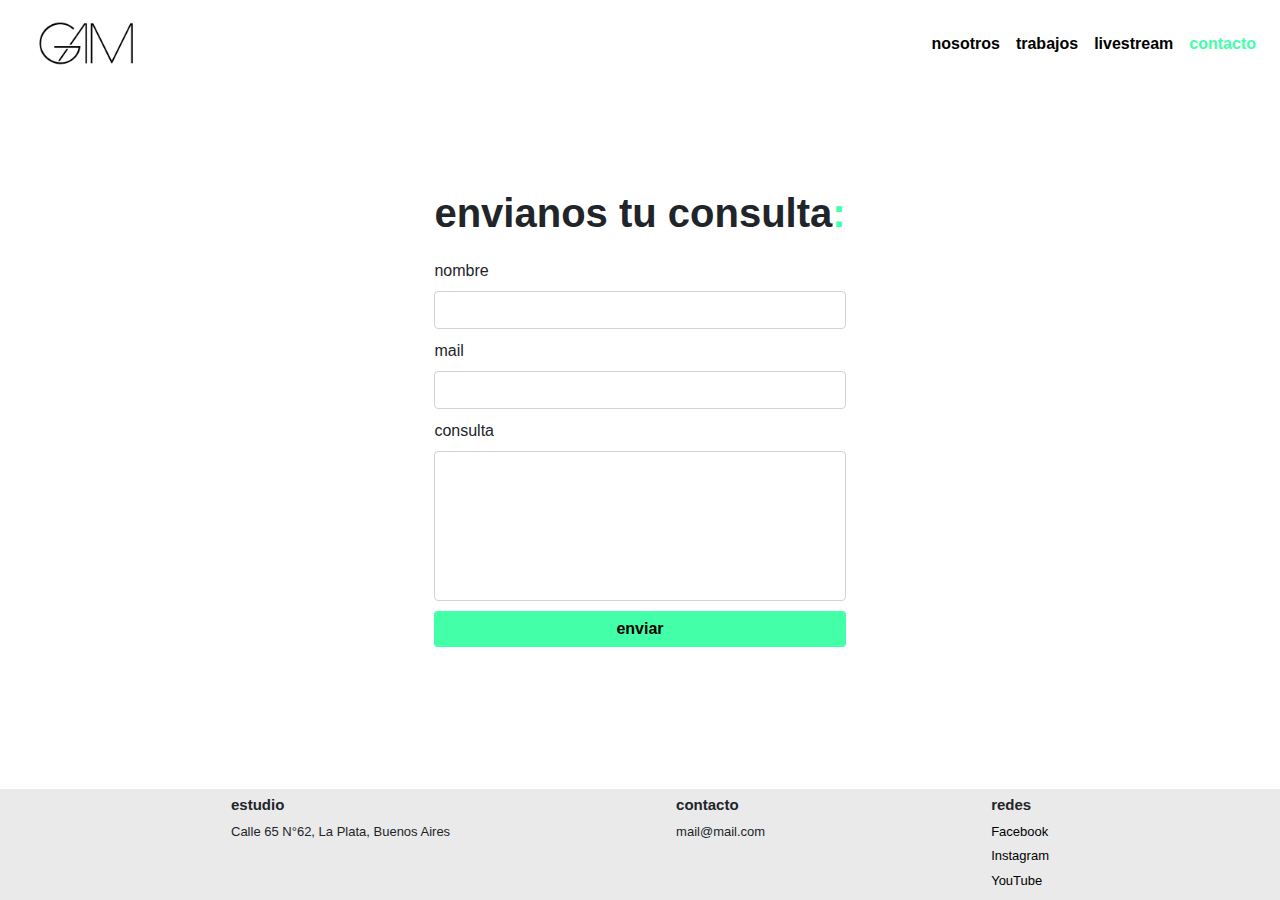
==== pages/contacto.html @ 42cb7996 "Cambié logos del index, propiedades del footer de las páginas, eliminé el margen de los contenedores" ====
<!DOCTYPE html>
<html lang="es">

<head>
  <meta charset="UTF-8">
  <meta name="viewport" content="width=device-width, initial-scale=1">
  <meta http-equiv="X-UA-Compatible" content="ie=edge">
  <title>GAM - Contacto</title>
  <meta name="description"
    content="Somos técnicos, artistas y comunicadores dedicados a crear audiovisuales, para alcanzar objetivos artísticos, sociales y comerciales">
  <meta name="keywords" content="estudio, productora, audiovisual, comunicación, livestream, streaming">
  <link rel="stylesheet" href="https://stackpath.bootstrapcdn.com/bootstrap/4.5.2/css/bootstrap.min.css"
    integrity="sha384-JcKb8q3iqJ61gNV9KGb8thSsNjpSL0n8PARn9HuZOnIxN0hoP+VmmDGMN5t9UJ0Z" crossorigin="anonymous">
  <link rel="stylesheet" href="../resources\css\pagestyle.css">
</head>

<body>

  <nav class="navbar fixed-top navbar-expand-lg navbar-light bg-light">
    <a href="../index.html">
      <img class="logo" src="../components\output-onlinepngtools.png" alt="logo">
    </a>
    <button class="navbar-toggler" type="button" data-toggle="collapse" data-target="#navbarSupportedContent"
      aria-controls="navbarSupportedContent" aria-expanded="false" aria-label="Toggle navigation">
      <span class="navbar-toggler-icon"></span>
    </button>

    <div class="collapse navbar-collapse" id="navbarSupportedContent">
      <ul class="navbar-nav ml-auto">
        <li class="nav-item"><a class="nav-link" href="../pages\nosotros.html">nosotros</a></li>
        <li class="nav-item"><a class="nav-link" href="../pages\trabajos.html">trabajos</a></li>
        <li class="nav-item"><a class="nav-link" href="../pages/livestream.html">livestream</a></li>
        <li class="nav-item active"><a class="nav-link" href="../pages\contacto.html">contacto</a></li>
      </ul>
    </div>
  </nav>

  <div class="container">
    <form onSubmit=formSubmit(event)>
      <p class="container__text">envianos tu consulta<span style="color:#43FFA8">:</span></p>
      <label class="container__label" for="name">nombre</label>
      <input class="container__input" id="name" type="text" name="firstname">
      <label class="container__label" for="mail">mail</label>
      <input class="container__input" type="email" name="mail">
      <label class="container__label" for="subject">consulta</label>
      <textarea class="container__textarea" id="subject" name="subject"></textarea>
      <button class="container__button" type="submit" name="submit" data-animation="ripple">enviar</button>
    </form>
  </div>

  <script src="https://stackpath.bootstrapcdn.com/bootstrap/4.5.2/js/bootstrap.min.js"
    integrity="sha384-B4gt1jrGC7Jh4AgTPSdUtOBvfO8shuf57BaghqFfPlYxofvL8/KUEfYiJOMMV+rV"
    crossorigin="anonymous"></script>
  <script src="https://code.jquery.com/jquery-3.5.1.slim.min.js"
    integrity="sha384-DfXdz2htPH0lsSSs5nCTpuj/zy4C+OGpamoFVy38MVBnE+IbbVYUew+OrCXaRkfj"
    crossorigin="anonymous"></script>
  <script src="https://stackpath.bootstrapcdn.com/bootstrap/4.5.2/js/bootstrap.min.js"
    integrity="sha384-B4gt1jrGC7Jh4AgTPSdUtOBvfO8shuf57BaghqFfPlYxofvL8/KUEfYiJOMMV+rV"
    crossorigin="anonymous"></script>
  <script src="https://cdn.jsdelivr.net/npm/popper.js@1.16.1/dist/umd/popper.min.js"
    integrity="sha384-9/reFTGAW83EW2RDu2S0VKaIzap3H66lZH81PoYlFhbGU+6BZp6G7niu735Sk7lN"
    crossorigin="anonymous"></script>
</body>

<footer class="footer">
  <div class="footer__section">
    <p class="footer__text">estudio</p>
    <p class="footer__text--light">Calle 65 N°62, La Plata, Buenos Aires</p>
  </div>
  <div class="footer__section">
    <p class="footer__text">contacto</p>
    <p class="footer__text--light">mail@mail.com</p>
  </div>
  <div class="footer__section">
    <p class="footer__text">redes</p>
    <ul>
      <li class="footer__list-item"><a class="footer__link" href="https://www.facebook.com/gamestudioaudiovisual/"
        target="_blank">Facebook </a></li>
      <li class="footer__list-item"><a class="footer__link" href="http://www.instagram.com/gam.estudio"
          target="_blank">Instagram </a></li>
      <li class="footer__list-item"><a class="footer__link" href="http://youtube.com/channel/UCmvokdMhv9i3rg9MmooIIvg"
          target="_blank">YouTube</a></li>
    </ul>
  </div>
</footer>

</html>
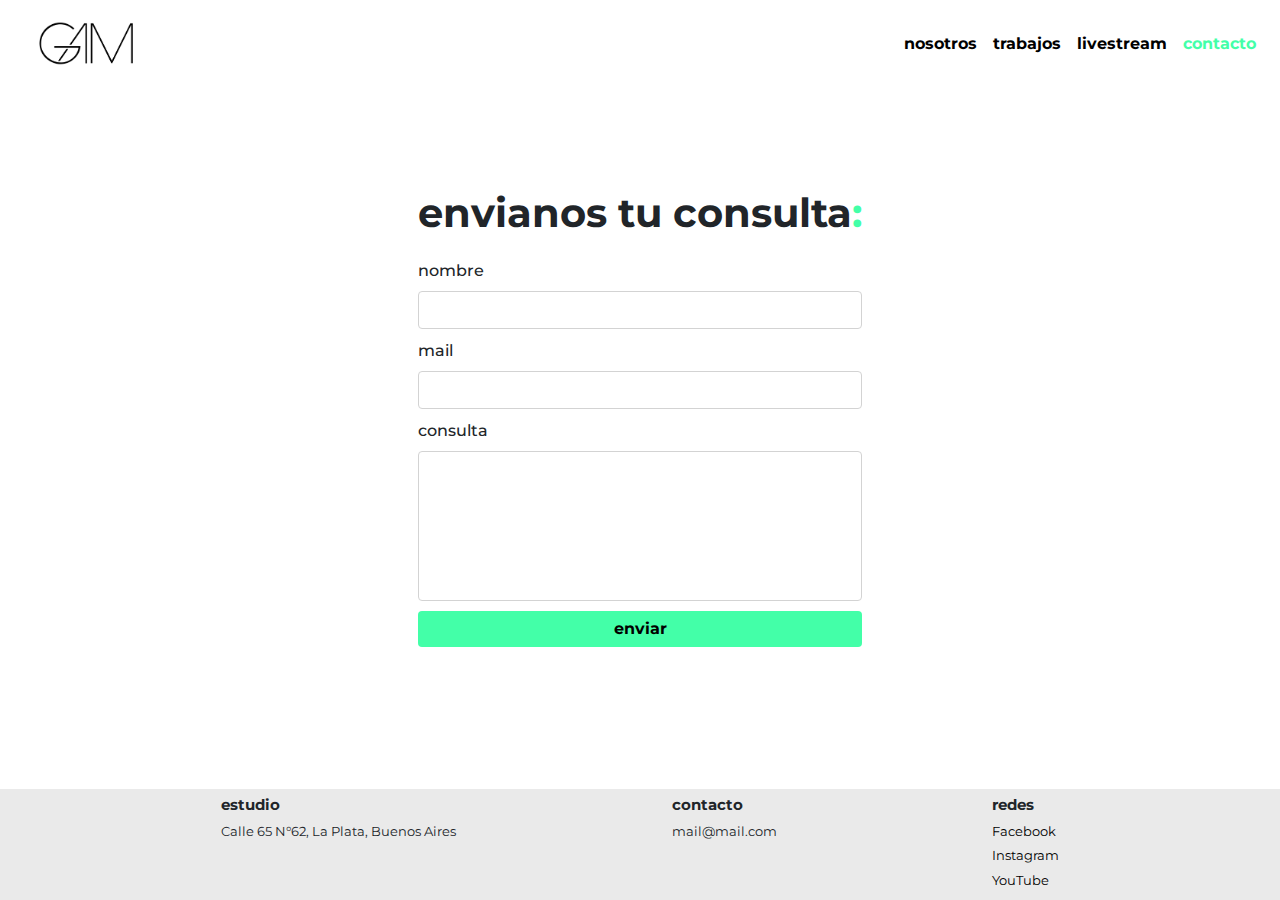
==== commit d941dc16: "Font agregada al html" ====
--- a/pages/contacto.html
+++ b/pages/contacto.html
@@ -9,8 +9,10 @@
   <meta name="description"
     content="Somos técnicos, artistas y comunicadores dedicados a crear audiovisuales, para alcanzar objetivos artísticos, sociales y comerciales">
   <meta name="keywords" content="estudio, productora, audiovisual, comunicación, livestream, streaming">
+  <link rel="icon" type="image/png" href="../components/gam-favicon.png">
   <link rel="stylesheet" href="https://stackpath.bootstrapcdn.com/bootstrap/4.5.2/css/bootstrap.min.css"
     integrity="sha384-JcKb8q3iqJ61gNV9KGb8thSsNjpSL0n8PARn9HuZOnIxN0hoP+VmmDGMN5t9UJ0Z" crossorigin="anonymous">
+  <link href="https://fonts.googleapis.com/css2?family=Montserrat:wght@400;600;700&display=swap" rel="stylesheet">
   <link rel="stylesheet" href="../resources\css\pagestyle.css">
 </head>
 
@@ -18,7 +20,7 @@
 
   <nav class="navbar fixed-top navbar-expand-lg navbar-light bg-light">
     <a href="../index.html">
-      <img class="logo" src="../components\output-onlinepngtools.png" alt="logo">
+      <img class="logo" src="../components\gam-black.png" alt="logo">
     </a>
     <button class="navbar-toggler" type="button" data-toggle="collapse" data-target="#navbarSupportedContent"
       aria-controls="navbarSupportedContent" aria-expanded="false" aria-label="Toggle navigation">
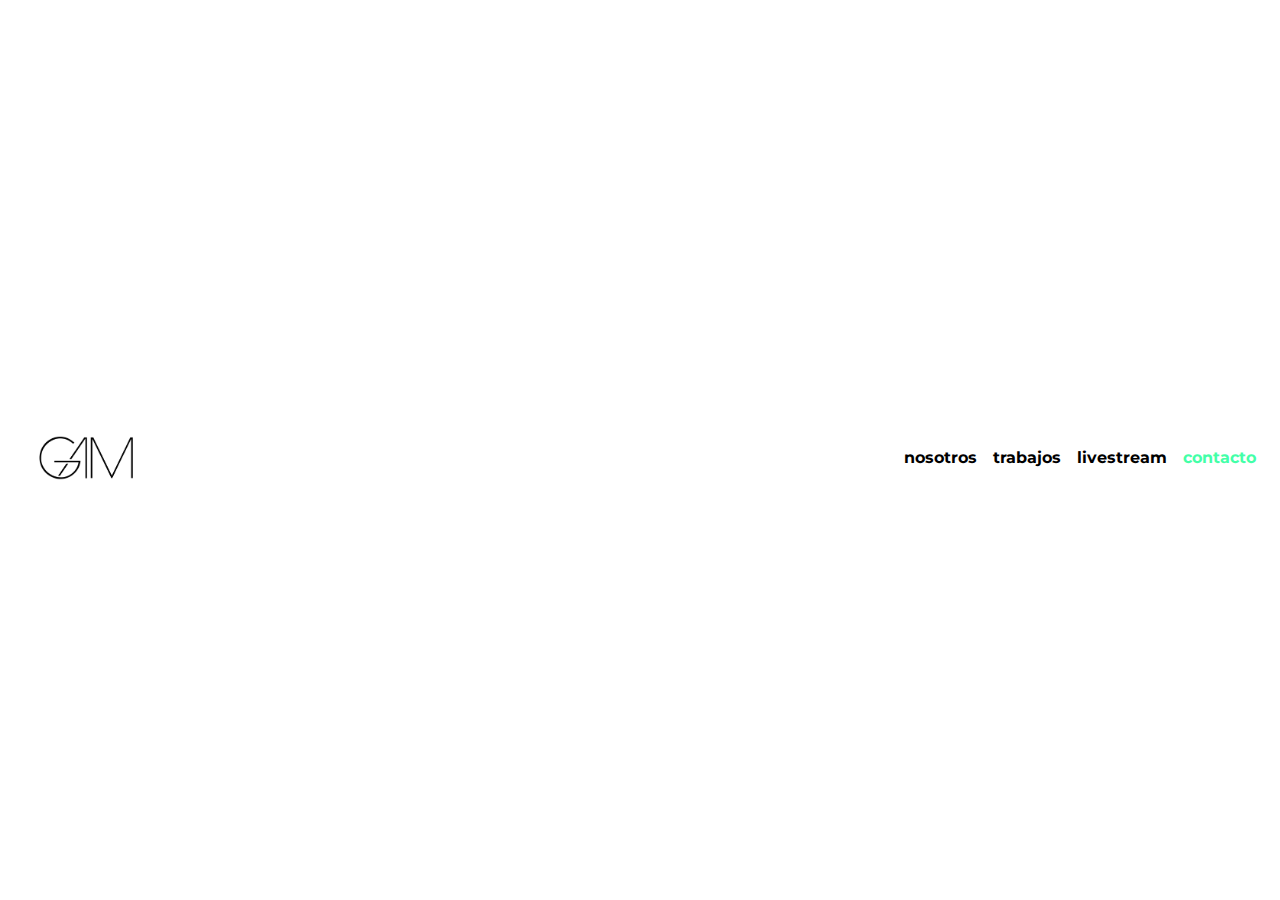
==== commit 18711a25: "Saqué !importants y cambié nav-bar collapse a fullscreen" ====
--- a/pages/contacto.html
+++ b/pages/contacto.html
@@ -18,7 +18,7 @@
 
 <body>
 
-  <nav class="navbar fixed-top navbar-expand-lg navbar-light bg-light">
+  <nav class="navbar fixed-top navbar-expand-lg navbar-light bg-custom">
     <a href="../index.html">
       <img class="logo" src="../components\gam-black.png" alt="logo">
     </a>
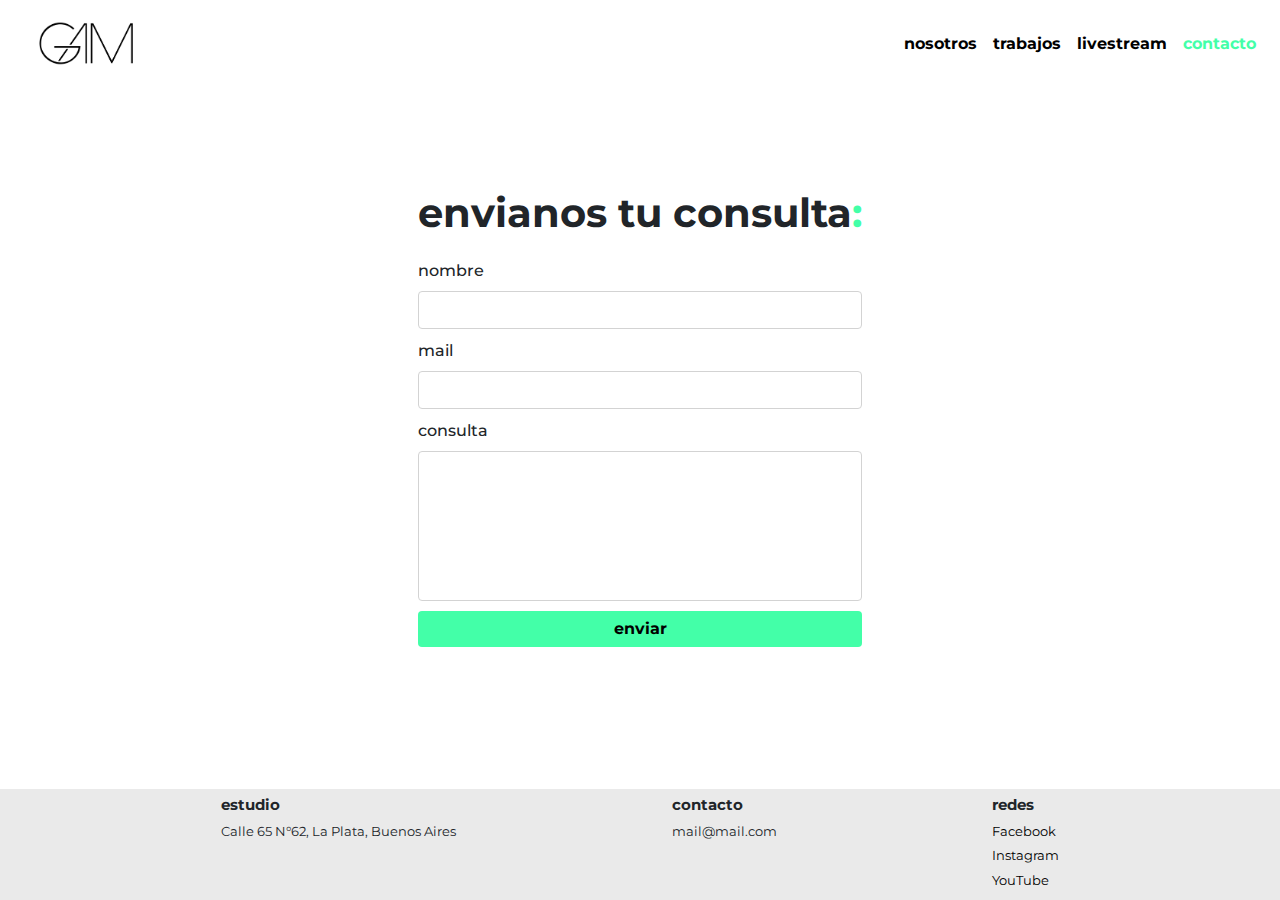
==== commit c5c0ef73: "Cambios en menu collapse" ====
--- a/pages/contacto.html
+++ b/pages/contacto.html
@@ -50,9 +50,6 @@
     </form>
   </div>
 
-  <script src="https://stackpath.bootstrapcdn.com/bootstrap/4.5.2/js/bootstrap.min.js"
-    integrity="sha384-B4gt1jrGC7Jh4AgTPSdUtOBvfO8shuf57BaghqFfPlYxofvL8/KUEfYiJOMMV+rV"
-    crossorigin="anonymous"></script>
   <script src="https://code.jquery.com/jquery-3.5.1.slim.min.js"
     integrity="sha384-DfXdz2htPH0lsSSs5nCTpuj/zy4C+OGpamoFVy38MVBnE+IbbVYUew+OrCXaRkfj"
     crossorigin="anonymous"></script>
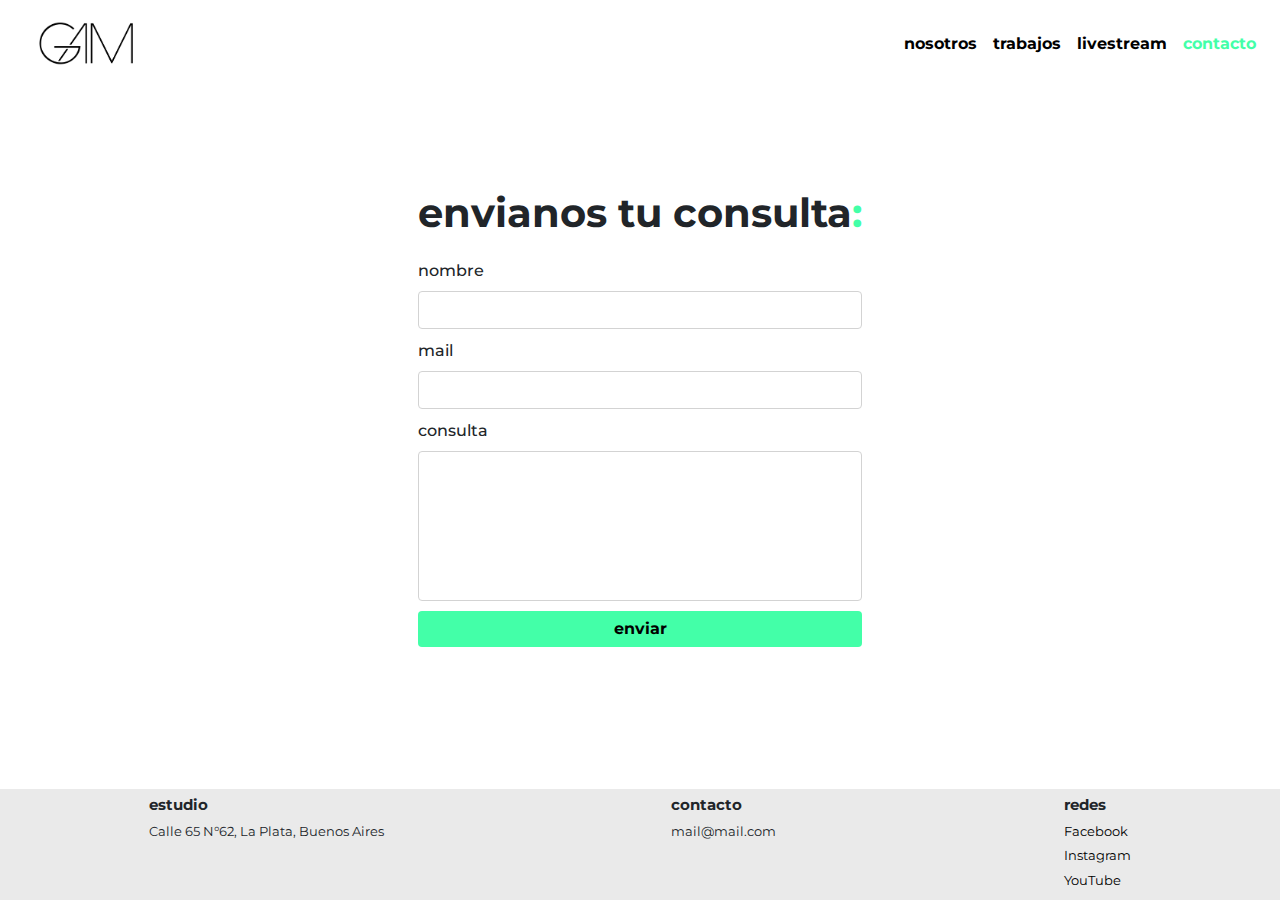
==== commit 996b7cc2: "nuevo footer mobile" ====
--- a/pages/contacto.html
+++ b/pages/contacto.html
@@ -19,7 +19,7 @@
 <body>
 
   <nav class="navbar fixed-top navbar-expand-lg navbar-light bg-custom">
-    <a href="../index.html">
+    <a class="nav-logo" href="../index.html">
       <img class="logo" src="../components\gam-black.png" alt="logo">
     </a>
     <button class="navbar-toggler" type="button" data-toggle="collapse" data-target="#navbarSupportedContent"
@@ -50,6 +50,47 @@
     </form>
   </div>
 
+  <footer class="footer">
+    <div class="footer-desktop">
+      <div class="footer__section">
+        <p class="footer__text">estudio</p>
+        <p class="footer__text--light">Calle 65 N°62, La Plata, Buenos Aires</p>
+      </div>
+      <div class="footer__section">
+        <p class="footer__text">contacto</p>
+        <p class="footer__text--light">mail@mail.com</p>
+      </div>
+      <div class="footer__section">
+        <p class="footer__text">redes</p>
+        <ul>
+          <li class="footer__list-item"><a class="footer__link" href="https://www.facebook.com/gamestudioaudiovisual/"
+              target="_blank">Facebook </a></li>
+          <li class="footer__list-item"><a class="footer__link" href="http://www.instagram.com/gam.estudio"
+              target="_blank">Instagram </a></li>
+          <li class="footer__list-item"><a class="footer__link"
+              href="http://youtube.com/channel/UCmvokdMhv9i3rg9MmooIIvg" target="_blank">YouTube</a></li>
+        </ul>
+      </div>
+    </div>
+    <div class="footer-mobile">
+      <div class="footer__section">
+        <p class="footer__text--light">Calle 65 N°62, La Plata, Bs. As.</p>
+        <p class="footer__text--light">mail@mail.com</p>
+      </div>
+      <div class="footer__section">
+        <a class="instagram-link" href="https://www.facebook.com/gamestudioaudiovisual/" target="_blank">
+          <img src="../components/facebook-logo.png" alt="Facebook">
+        </a>
+        <a class="instagram-link" href="http://instagram.com/gam.estudio" target="_blank">
+          <img src="../components/insta-logo.png" alt="Instagram">
+        </a>
+        <a class="youtube-link" href="http://youtube.com/channel/UCmvokdMhv9i3rg9MmooIIvg" target="_blank">
+          <img src="../components/youtube-logo.png" alt="YouTube">
+        </a>
+      </div>
+    </div>
+  </footer>
+
   <script src="https://code.jquery.com/jquery-3.5.1.slim.min.js"
     integrity="sha384-DfXdz2htPH0lsSSs5nCTpuj/zy4C+OGpamoFVy38MVBnE+IbbVYUew+OrCXaRkfj"
     crossorigin="anonymous"></script>
@@ -61,26 +102,4 @@
     crossorigin="anonymous"></script>
 </body>
 
-<footer class="footer">
-  <div class="footer__section">
-    <p class="footer__text">estudio</p>
-    <p class="footer__text--light">Calle 65 N°62, La Plata, Buenos Aires</p>
-  </div>
-  <div class="footer__section">
-    <p class="footer__text">contacto</p>
-    <p class="footer__text--light">mail@mail.com</p>
-  </div>
-  <div class="footer__section">
-    <p class="footer__text">redes</p>
-    <ul>
-      <li class="footer__list-item"><a class="footer__link" href="https://www.facebook.com/gamestudioaudiovisual/"
-        target="_blank">Facebook </a></li>
-      <li class="footer__list-item"><a class="footer__link" href="http://www.instagram.com/gam.estudio"
-          target="_blank">Instagram </a></li>
-      <li class="footer__list-item"><a class="footer__link" href="http://youtube.com/channel/UCmvokdMhv9i3rg9MmooIIvg"
-          target="_blank">YouTube</a></li>
-    </ul>
-  </div>
-</footer>
-
 </html>